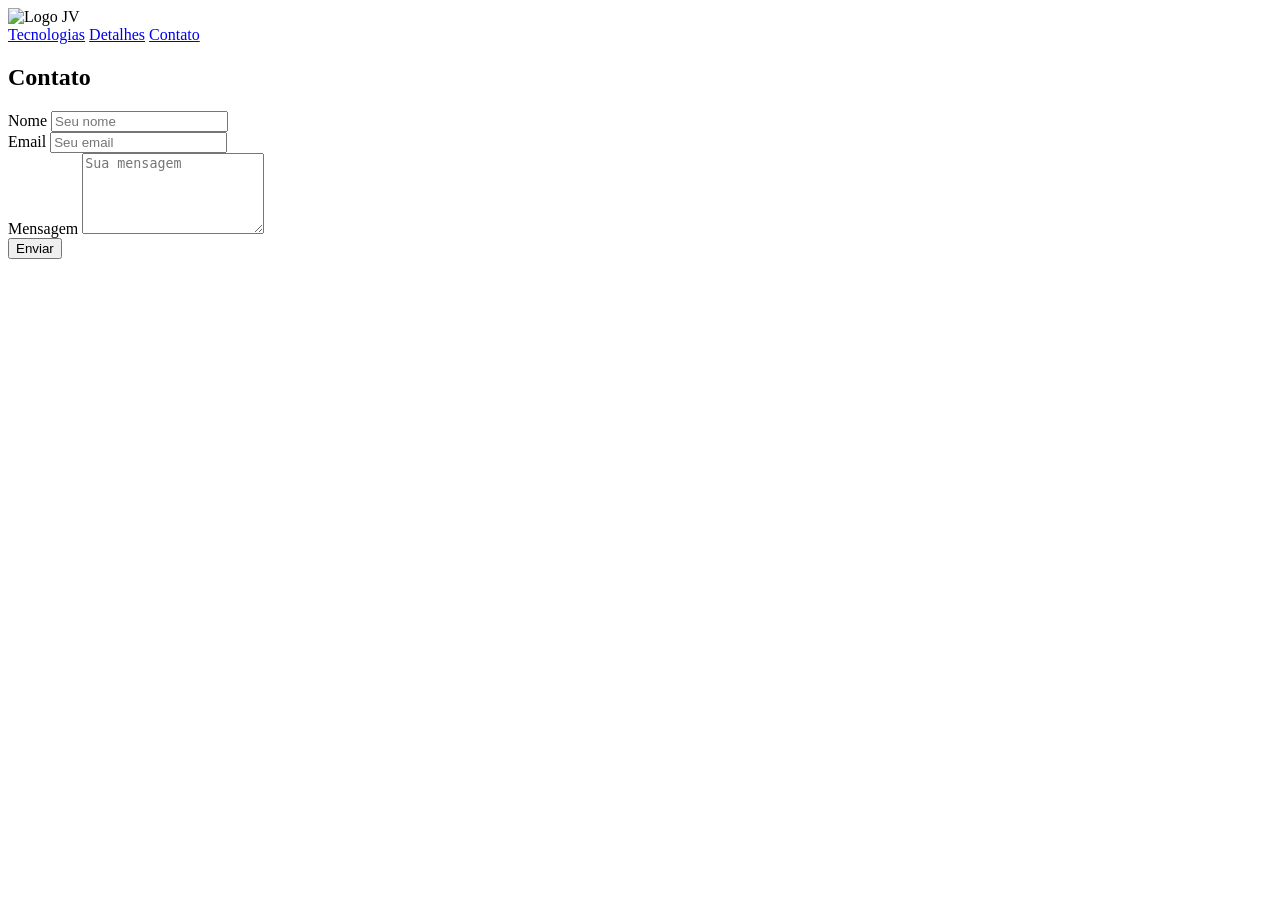
==== contato/contato.html @ f3f25369 "textto e detalhes atualizados" ====
<!DOCTYPE html>
<html lang="pt-br">

<head>
    <meta charset="UTF-8">
    <meta name="viewport" content="width=device-width, initial-scale=1.0">
    <title>Contato</title>
    <link rel="stylesheet" href="contato.css">
</head>

<body>

    <!-- Sidebar -->
    <aside class="sidebar">
        <img src="img/logo.png" alt="Logo JV">
        <nav>
            <a href="../index.html#tecnologia">Tecnologias</a>
            <a href="../index.html#detalhes">Detalhes</a>
            <a href="contato.html">Contato</a>
        </nav>
    </aside>

    <!-- Contato -->
    <section class="contato container-grid" id="contato">
        <h2>Contato</h2>
        <form action="#" class="formulario" method="post">

            <div class="grupo">
                <label for="nome">Nome</label>
                <input type="text" id="nome" placeholder="Seu nome" required>
            </div>

            <div class="grupo">
                <label for="email"> Email</label>
                <input type="email" id="email" placeholder="Seu email" required>
            </div>
            <div class="grupo">
                <label for="assunto">Mensagem</label>
                <textarea rows="5" id="mensagem" placeholder="Sua mensagem"></textarea>
            </div>
            <button type="submit">Enviar</button>
        </form>
    </section>



</body>

</html>
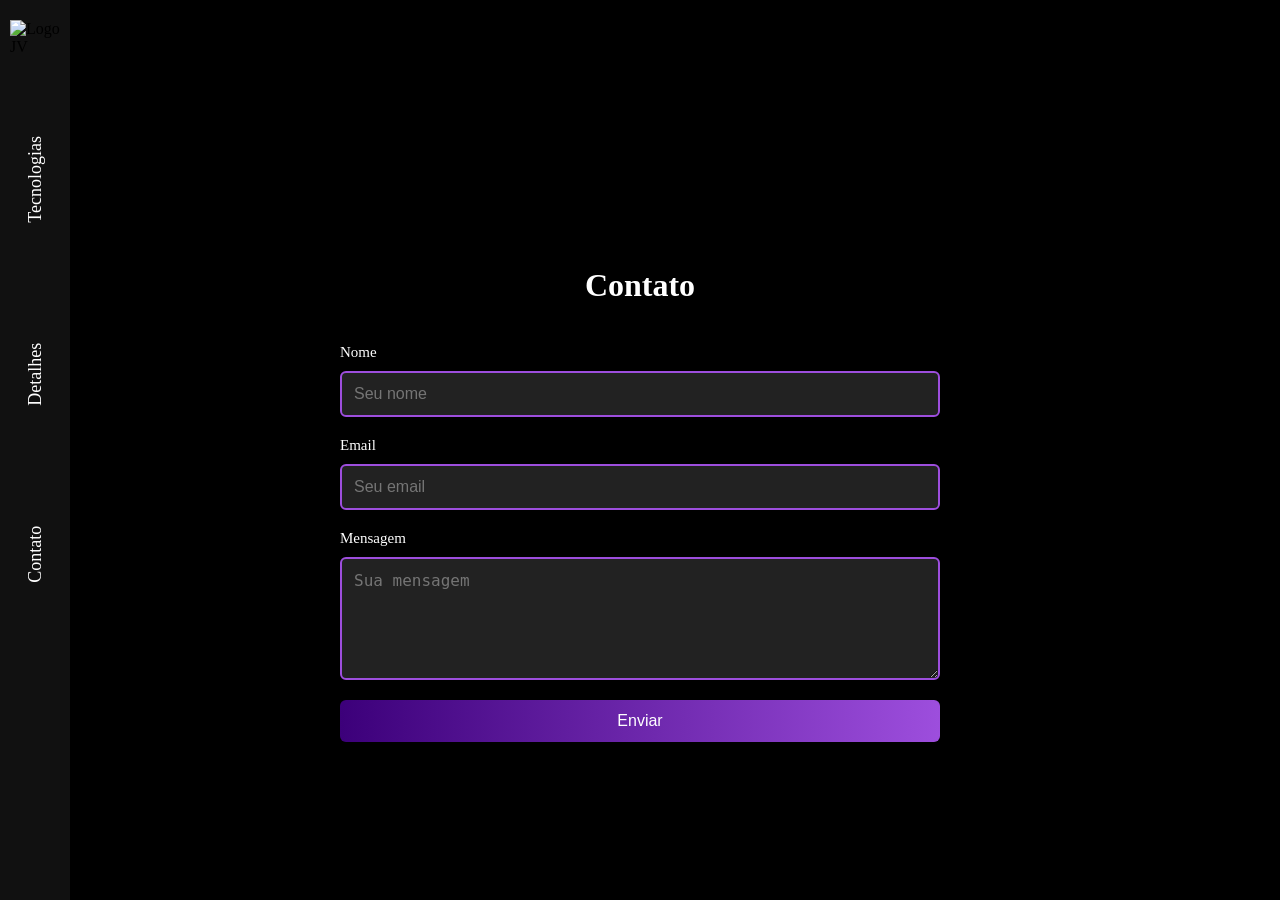
==== commit b7544ff9: "menu contato" ====
--- a/contato/contato.html
+++ b/contato/contato.html
@@ -6,9 +6,34 @@
     <meta name="viewport" content="width=device-width, initial-scale=1.0">
     <title>Contato</title>
     <link rel="stylesheet" href="contato.css">
+    <script src="contato.js"></script>
 </head>
 
 <body>
+    <header>
+
+ <div class="container-grid menu">
+                <img src="img/logo.png" alt="Logo da empresa Gamifica Ai">
+                <nav id="menu" class="menu">
+                    <a href="#tecnologias">Tecnologias</a>
+                    <a href="#detalhes">Detalhes</a>
+                    <a href="./contato/contato.html">Contato</a>
+                </nav>
+                <button onclick="abreFechaMenu()">
+                    <svg id="icone-barras" xmlns="http://www.w3.org/2000/svg"
+                        viewBox="0 0 448 512"><!--!Font Awesome Free 6.5.2 by @fontawesome - https://fontawesome.com License - https://fontawesome.com/license/free Copyright 2024 Fonticons, Inc.-->
+                        <path
+                            d="M0 96C0 78.3 14.3 64 32 64H416c17.7 0 32 14.3 32 32s-14.3 32-32 32H32C14.3 128 0 113.7 0 96zM0 256c0-17.7 14.3-32 32-32H416c17.7 0 32 14.3 32 32s-14.3 32-32 32H32c-17.7 0-32-14.3-32-32zM448 416c0 17.7-14.3 32-32 32H32c-17.7 0-32-14.3-32-32s14.3-32 32-32H416c17.7 0 32 14.3 32 32z" />
+                    </svg>
+                    <svg id="icone-x" xmlns="http://www.w3.org/2000/svg"
+                        viewBox="0 0 384 512"><!--!Font Awesome Free 6.5.2 by @fontawesome - https://fontawesome.com License - https://fontawesome.com/license/free Copyright 2024 Fonticons, Inc.-->
+                        <path
+                            d="M342.6 150.6c12.5-12.5 12.5-32.8 0-45.3s-32.8-12.5-45.3 0L192 210.7 86.6 105.4c-12.5-12.5-32.8-12.5-45.3 0s-12.5 32.8 0 45.3L146.7 256 41.4 361.4c-12.5 12.5-12.5 32.8 0 45.3s32.8 12.5 45.3 0L192 301.3 297.4 406.6c12.5 12.5 32.8 12.5 45.3 0s12.5-32.8 0-45.3L237.3 256 342.6 150.6z" />
+                    </svg>
+                </button>
+            </div>
+
+    </header>
 
     <!-- Sidebar -->
     <aside class="sidebar">
--- a/contato/contato.css
+++ b/contato/contato.css
@@ -0,0 +1,263 @@
+@font-face {
+    font-family: "Montserrat";
+    src: url(fonts/Montserrat-VariableFont_wght.ttf);
+}
+
+/*reset css*/
+* {
+    margin: 0%;
+    padding: 0%;
+    box-sizing: border-box;
+
+}
+
+html {
+    scroll-behavior: smooth;
+}
+
+body {
+    background-color: black;
+}
+
+
+.menu {
+  display: none;
+}
+
+.menu img {
+  display: none;
+}
+
+header {
+  height: 165px;
+  unicode-bidi: isolate;
+}
+
+header button {
+  display: none;
+}
+
+header img {
+  width: 100px;
+}
+
+header .container-grid {
+  height: 0;
+  display: flex;
+  justify-content: space-between;
+  align-items: center;
+}
+
+.container-grid {
+    width: 80vw;
+    max-width: 1400px;
+
+    /*margin 20px - Espaçamento externo de 20px */
+    /*margin 20px  10px - Espaçamento de 20px na vertical, 10px na horizontal*/
+    /*margin 20px  10px 5px - Espaçamento de 20px pra cima, 10px na horizontal, 5px para baixo*/
+    /*margin 20px 10px 5px 2px - Espaçamento 20px, para cima, 10px para a direita,, 5px para baixo, 2px para a esquerda*/
+
+    margin: 0 auto;
+}
+
+
+/* Sidebar */
+.sidebar {
+    position: fixed;
+    top: 0;
+    left: 0;
+    width: 70px;
+    height: 100%;
+    background: #111;
+    display: flex;
+    flex-direction: column;
+    align-items: center;
+    padding: 20px 0;
+
+}
+
+.sidebar img {
+    width: 50px;
+    margin-bottom: 80px;
+}
+
+.sidebar nav {
+    display: flex;
+    flex-direction: row-reverse;
+    gap: 40px;
+    writing-mode: vertical-rl;
+    transform: rotate(180deg);
+}
+
+.sidebar nav a {
+    color: #fff;
+    text-decoration: none;
+    font-size: 18px;
+    transition: 0.3s;
+
+    font-family: "Montserrat";
+    margin-top: 80px;
+}
+
+.sidebar nav a:hover {
+    color: #9d4edd;
+}
+
+
+/* Contato */
+.contato h2 {
+    font-size: 32px;
+    text-align: center;
+    margin-bottom: 40px;
+    margin-top: 10%;
+
+    font-family: "Montserrat";
+    color: white;
+}
+
+form {
+    max-width: 600px;
+    margin: 0 auto;
+    display: flex;
+    flex-direction: column;
+    gap: 20px;
+}
+
+.formulario {
+    display: flex;
+    flex-direction: column;
+}
+
+input,
+textarea {
+    padding: 12px;
+    border: 2px solid #9d4edd;
+    background: #222;
+    border-radius: 6px;
+    color: #fff;
+    font-size: 16px;
+}
+
+.grupo {
+    display: flex;
+    flex-direction: column;
+}
+
+label {
+    color: white;
+    font-family: "Montserrat";
+    margin-bottom: 10px;
+    font-size: 15px;
+
+}
+
+button {
+    padding: 12px;
+    background: linear-gradient(90deg, #3c007a, #9d4edd);
+    border: none;
+    border-radius: 6px;
+    color: #fff;
+    font-size: 16px;
+    cursor: pointer;
+    transition: 0.3s;
+}
+
+button:hover {
+    opacity: 0.9;
+}
+
+
+@media (max-width: 946px) {
+
+.sidebar {
+    display: none;
+}
+
+  /* Menu hambúrguer */
+header {
+    width: 90%;
+    height: 100px;
+    display: flex;
+    justify-content: space-between;
+    align-items: center;
+  }
+ header .container-grid.menu {
+        display: flex;
+        width: 90%;
+        height: 80px;
+        justify-content: space-between;
+        align-items: center;
+        position: relative;
+        z-index: 10;
+    }
+
+    .container-grid.menu img {
+        display: block;
+        width: 65px;
+    }
+
+    header button {
+        display: flex;
+        align-items: center;
+        justify-content: center;
+
+        background: transparent;
+        border: none;
+        cursor: pointer;
+
+        padding: 10px;
+        z-index: 20;
+    }
+
+
+    header button svg {
+        width: 28px;
+        height: 28px;
+        fill: white;
+    }
+
+
+    #icone-x {
+        display: none;
+    }
+header button.ativo #icone-barras {
+        display: none;
+    }
+
+    header button.ativo #icone-x {
+        display: block;
+    }
+
+    /* Links do menu */
+
+    header nav#menu {
+        display: none;
+
+        position: absolute;
+        top: 70px;
+        right: 0;
+
+        width: 190px;
+
+        flex-direction: column;
+        align-items: center;
+        gap: 20px;
+
+        padding: 25px;
+
+        background: #111;
+        border: 1px solid #9d4edd;
+        border-radius: 12px;
+    }
+
+    header nav#menu.ativo {
+        display: flex;
+    }
+
+    header nav#menu a {
+        color: white;
+        text-decoration: none;
+        font-family: "Montserrat";
+        font-size: 15px;
+    }
+}
